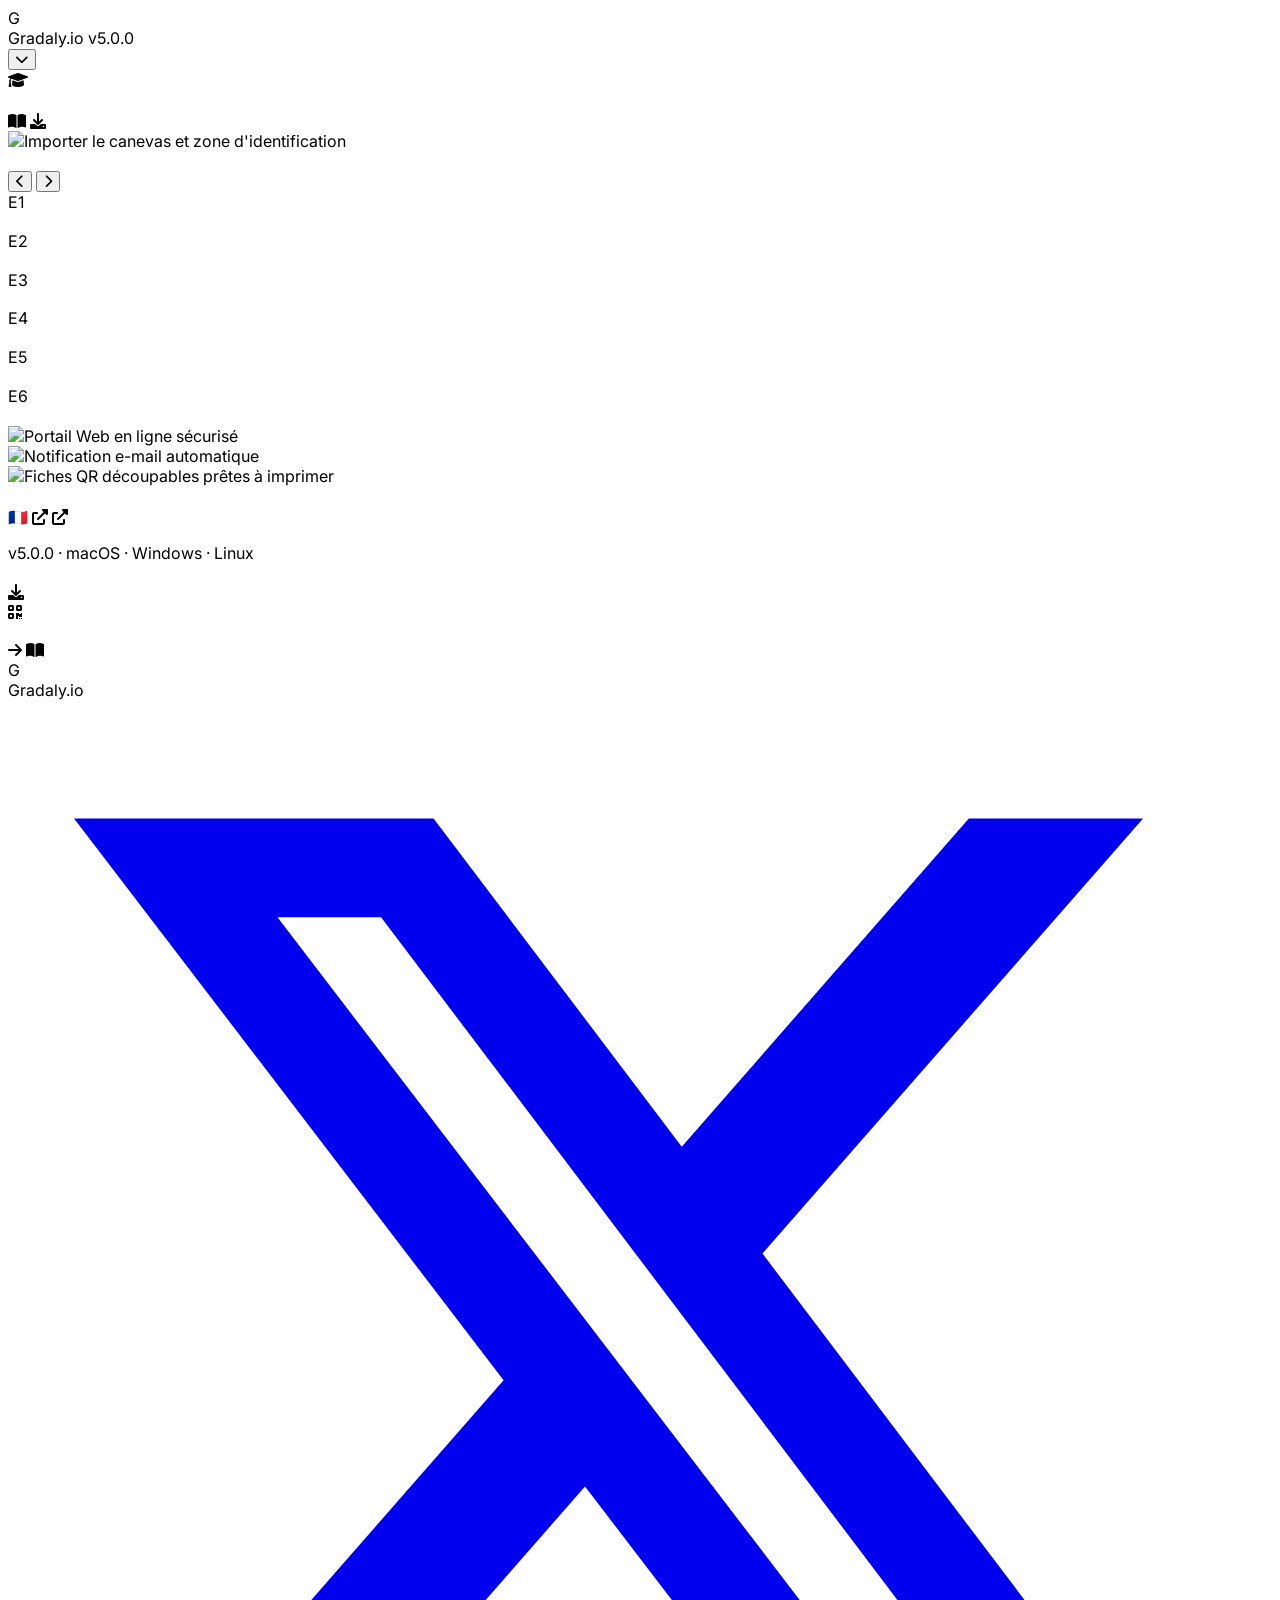
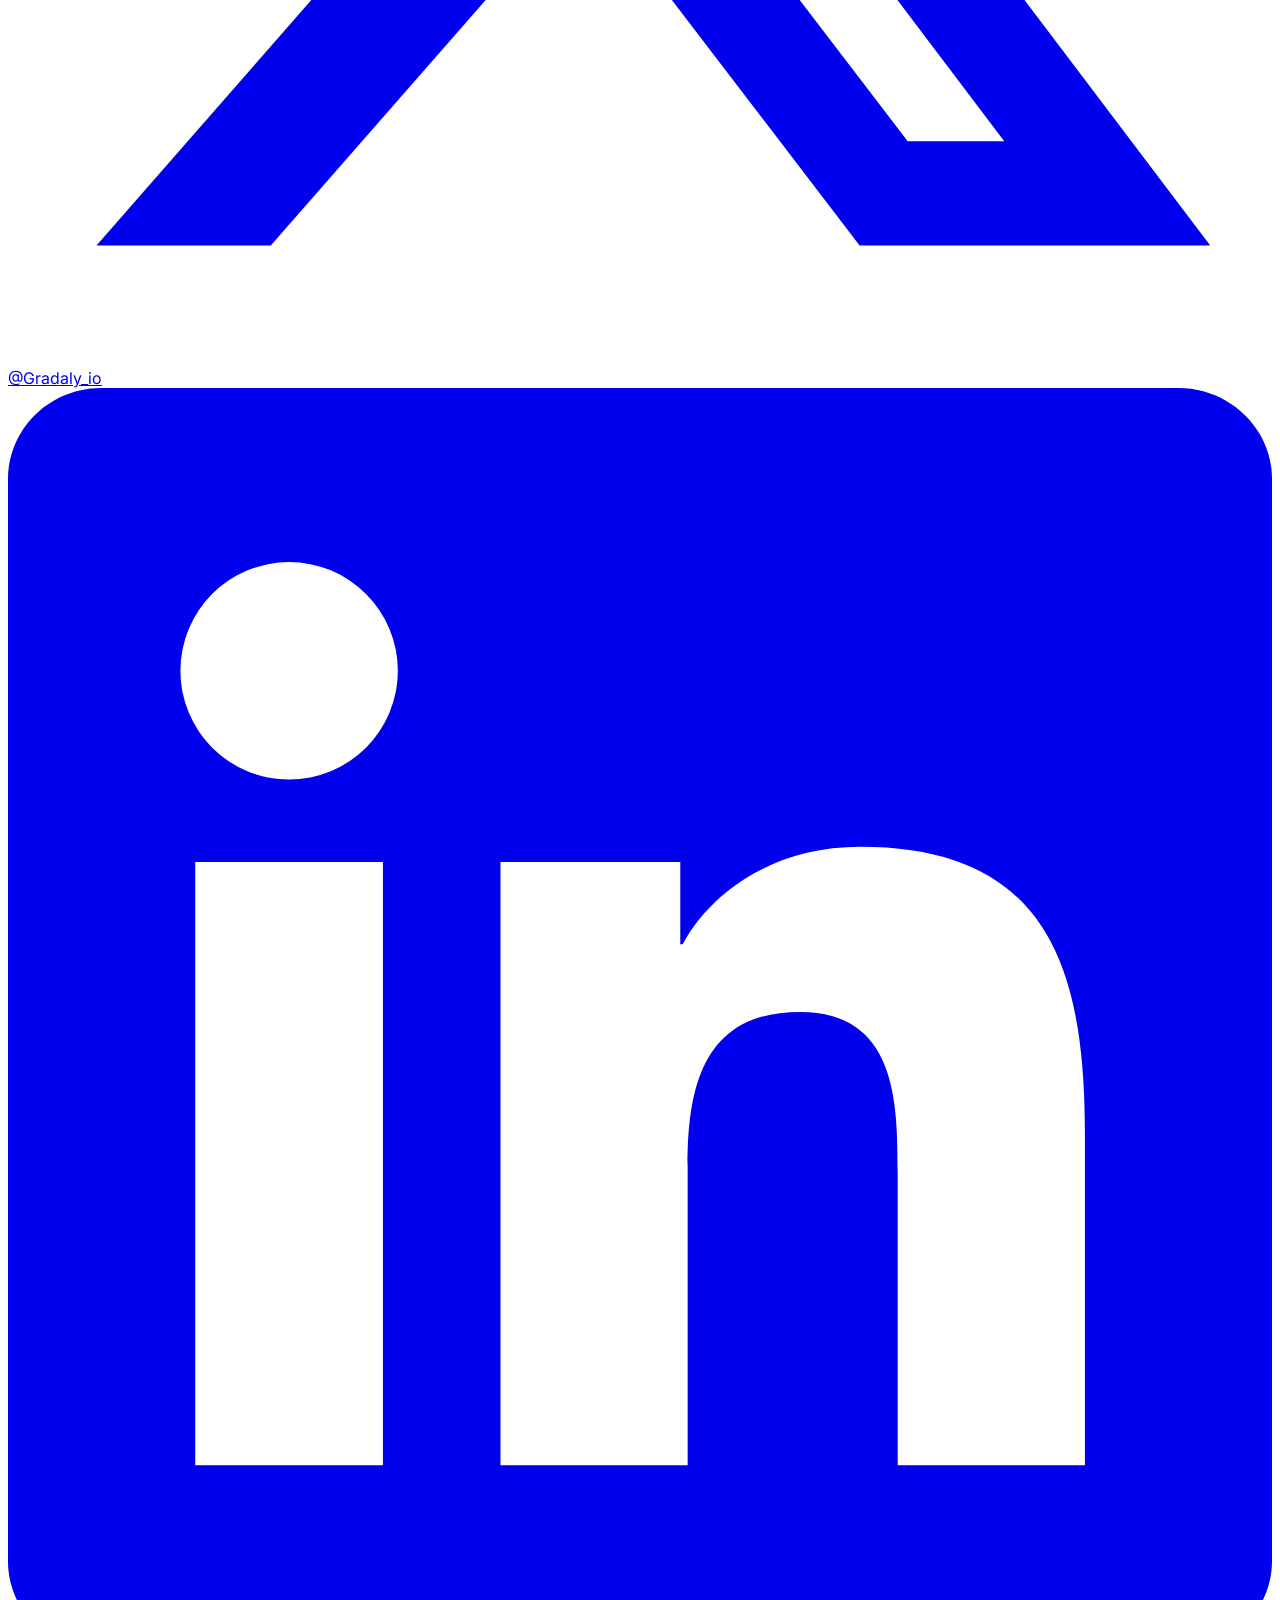
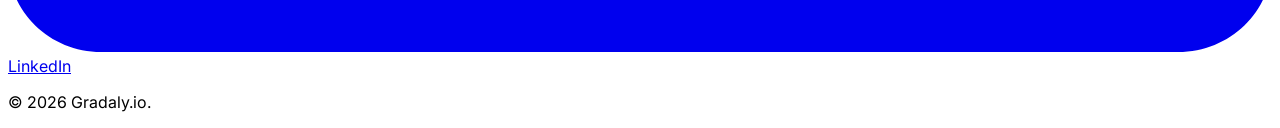
==== exam.html @ 7c9cee9e "feat(website,manual): split homepage into dedicated exam/practice pages, remove mock-exam phrasing a" ====
<!DOCTYPE html>
<html lang="en">
<head>
    <!-- Google tag (gtag.js) -->
    <script async src="https://www.googletagmanager.com/gtag/js?id=G-5EW5CBP0QL"></script>
    <script>
      window.dataLayer = window.dataLayer || [];
      function gtag(){dataLayer.push(arguments);}
      gtag('js', new Date());

      gtag('config', 'G-5EW5CBP0QL');
    </script>
    <meta charset="UTF-8">
    <meta name="viewport" content="width=device-width, initial-scale=1.0">
    <title>Gradaly — Exam Mode (Teacher Cohort Grading)</title>
    <link rel="icon" type="image/svg+xml" href="favicon.svg">
    <link rel="preconnect" href="https://fonts.googleapis.com">
    <link rel="preconnect" href="https://fonts.gstatic.com" crossorigin>
    <link href="https://fonts.googleapis.com/css2?family=Inter:wght@400;500;600;700&display=swap" rel="stylesheet">
    <script src="https://cdn.tailwindcss.com"></script>
    <script defer src="https://cdn.jsdelivr.net/npm/alpinejs@3.x.x/dist/cdn.min.js"></script>
    <link href="https://cdnjs.cloudflare.com/ajax/libs/font-awesome/6.0.0/css/all.min.css" rel="stylesheet">
    <script>
        tailwind.config = {
            theme: {
                extend: {
                    colors: {
                        primary: '#4F46E5', // Indigo 600
                        secondary: '#0D9488', // Teal 600
                    }
                }
            }
        }
    </script>
    <style>
        [x-cloak] { display: none !important; }
        html { scroll-behavior: smooth; }
        body {
            font-family: 'Inter', ui-sans-serif, system-ui, -apple-system, BlinkMacSystemFont, "Segoe UI", Roboto, "Helvetica Neue", Arial, "Noto Sans", "PingFang SC", "Hiragino Sans", "Hiragino Kaku Gothic ProN", "Yu Gothic", "Apple SD Gothic Neo", "Malgun Gothic", "Microsoft YaHei", "Noto Sans SC", "Noto Sans JP", "Noto Sans KR", sans-serif;
        }
    </style>
</head>
<body class="bg-white text-slate-800 antialiased selection:bg-indigo-600 selection:text-white" x-data="i18n()">

    <!-- Navbar -->
    <nav class="fixed top-0 w-full z-50 bg-white/90 backdrop-blur-md border-b border-slate-200/80">
        <div class="max-w-7xl mx-auto px-4 sm:px-6 lg:px-8">
            <div class="flex justify-between h-16 items-center">
                <a :href="'index.html?lang=' + lang" class="flex-shrink-0 flex items-center gap-2.5">
                    <div class="w-7 h-7 bg-indigo-600 rounded-md flex items-center justify-center text-white font-semibold text-sm">G</div>
                    <span class="font-semibold text-lg tracking-tight text-slate-900">Gradaly<span class="text-indigo-600">.io</span></span>
                    <span class="hidden sm:inline-flex items-center px-2 py-0.5 rounded-full text-[10px] font-medium font-mono bg-slate-100 text-slate-600 border border-slate-200/80">v5.0.0</span>
                </a>
                <div class="flex items-center space-x-4 sm:space-x-5">
                    <a :href="'index.html?lang=' + lang" class="hidden md:inline-flex text-[13px] font-medium text-slate-600 hover:text-slate-900 transition" x-text="t.nav_home"></a>
                    <a href="#" class="hidden md:inline-flex px-2.5 py-1 rounded-md bg-indigo-50 text-indigo-700 border border-indigo-100 text-[13px] font-semibold items-center gap-1.5">
                        <span class="w-1.5 h-1.5 rounded-full bg-indigo-600"></span>
                        <span x-text="t.nav_exam_mode"></span>
                    </a>
                    <a :href="'practice.html?lang=' + lang" class="hidden md:inline-flex text-[13px] font-medium text-slate-600 hover:text-teal-700 transition items-center gap-1.5">
                        <span class="w-1.5 h-1.5 rounded-full bg-teal-600"></span>
                        <span x-text="t.nav_practice_mode"></span>
                    </a>
                    <a :href="'manual.html?lang=' + lang + '&mode=exam'" class="hidden md:inline-flex text-[13px] font-medium text-slate-600 hover:text-slate-900 transition" x-text="t.nav_manual"></a>
                    <a :href="'index.html?lang=' + lang + '#pricing'" class="text-[13px] font-medium text-slate-600 hover:text-slate-900 transition" x-text="t.nav_pricing"></a>
                    <div class="relative" @click.outside="langMenuOpen = false">
                        <button type="button"
                                @click="langMenuOpen = !langMenuOpen"
                                class="px-2.5 py-1.5 rounded-lg bg-white hover:bg-slate-50 transition text-xs font-medium text-slate-700 border border-slate-200 cursor-pointer inline-flex items-center gap-1.5">
                            <span x-text="currentLangObj.flag"></span>
                            <span class="hidden lg:inline" x-text="currentLangObj.label"></span>
                            <span class="lg:hidden uppercase" x-text="currentLangObj.code"></span>
                            <i class="fas fa-chevron-down text-[9px] text-slate-400 transition-transform duration-150" :class="{'rotate-180': langMenuOpen}"></i>
                        </button>
                        <div x-show="langMenuOpen"
                             x-cloak
                             x-transition.opacity.duration.150ms
                             class="absolute right-0 mt-2 w-44 rounded-xl bg-white border border-slate-200 shadow-lg py-1.5 z-50">
                            <template x-for="item in supportedLanguages" :key="item.code">
                                <button type="button"
                                        @click="setLang(item.code)"
                                        :class="lang === item.code ? 'bg-indigo-50 text-indigo-700 font-semibold' : 'text-slate-700 hover:bg-slate-50 font-medium'"
                                        class="w-full px-3.5 py-2 text-left text-xs flex items-center justify-between transition cursor-pointer">
                                    <span class="flex items-center gap-2">
                                        <span x-text="item.flag"></span>
                                        <span x-text="item.label"></span>
                                    </span>
                                    <i x-show="lang === item.code" class="fas fa-check text-[10px] text-indigo-600"></i>
                                </button>
                            </template>
                        </div>
                    </div>
                    <a :href="'index.html?lang=' + lang + '#download'" class="hidden sm:inline-flex items-center justify-center px-3.5 py-1.5 rounded-lg text-xs font-semibold text-white bg-indigo-600 hover:bg-indigo-700 transition" x-text="t.nav_download"></a>
                </div>
            </div>
        </div>
        <!-- Compact Mobile Sub-Navigation -->
        <div class="md:hidden border-t border-slate-100 bg-white/95 px-4 py-1.5 flex items-center justify-center gap-4 text-xs">
            <a :href="'index.html?lang=' + lang" class="font-medium text-slate-600 hover:text-slate-900" x-text="t.nav_home"></a>
            <a :href="'practice.html?lang=' + lang" class="inline-flex items-center gap-1.5 font-medium text-slate-600 hover:text-teal-700">
                <span class="w-1.5 h-1.5 rounded-full bg-teal-600"></span>
                <span x-text="t.nav_practice_mode"></span>
            </a>
            <a :href="'manual.html?lang=' + lang + '&mode=exam'" class="font-medium text-slate-600 hover:text-slate-900" x-text="t.nav_manual"></a>
        </div>
    </nav>

    <!-- Editorial Header & Single-Mode 7-Slide Exam Carousel -->
    <div class="pt-36 md:pt-28 pb-16 sm:pb-20 bg-gradient-to-b from-indigo-50/40 via-white to-white"
         x-data="{
            examSlide: 0,
            examTotal: 7,
            timer: null,
            next() {
                this.examSlide = (this.examSlide + 1) % this.examTotal;
                this.resetTimer();
            },
            prev() {
                this.examSlide = (this.examSlide - 1 + this.examTotal) % this.examTotal;
                this.resetTimer();
            },
            goTo(i) {
                this.examSlide = i;
                this.resetTimer();
            },
            resetTimer() {
                clearInterval(this.timer);
                this.timer = setInterval(() => {
                    this.examSlide = (this.examSlide + 1) % this.examTotal;
                }, 8000);
            }
         }"
         x-init="resetTimer()">
        <div class="max-w-6xl mx-auto px-4 sm:px-6 lg:px-8 text-center">
            <div class="inline-flex items-center gap-2 px-3 py-1 rounded-full text-xs font-medium bg-indigo-50 text-indigo-700 border border-indigo-100 mb-5">
                <i class="fas fa-graduation-cap text-[11px]"></i>
                <span x-text="t.prod1_section_kicker"></span>
            </div>

            <h1 class="text-3xl sm:text-4xl font-bold tracking-tight text-slate-900 mb-4 max-w-4xl mx-auto leading-tight" x-text="t.guide_title"></h1>
            <p class="max-w-2xl mx-auto text-sm sm:text-base text-slate-500 mb-8 leading-relaxed" x-text="t.guide_subtitle"></p>

            <!-- Action Buttons -->
            <div class="flex flex-wrap justify-center items-center gap-3 mb-12">
                <a href="#student-portal" class="px-5 py-2.5 rounded-lg bg-indigo-600 text-white text-sm font-medium hover:bg-indigo-700 transition shadow-2xs inline-flex items-center gap-2">
                    <span class="w-1.5 h-1.5 rounded-full bg-emerald-300"></span>
                    <span x-text="t.prod1_demo_btn"></span>
                </a>
                <a :href="'manual.html?lang=' + lang + '&mode=exam'" class="px-4 py-2.5 rounded-lg bg-white text-slate-700 hover:text-indigo-700 hover:bg-slate-50 border border-slate-200/90 text-sm font-medium transition inline-flex items-center gap-2 shadow-2xs">
                    <i class="fas fa-book-open text-xs text-indigo-500"></i>
                    <span x-text="t.prod1_manual_btn"></span>
                </a>
                <a :href="'index.html?lang=' + lang + '#download'" class="px-4 py-2.5 rounded-lg text-slate-600 hover:text-indigo-600 hover:bg-indigo-50/50 text-sm font-medium transition inline-flex items-center gap-2">
                    <i class="fas fa-download text-xs text-slate-400"></i>
                    <span x-text="t.nav_download"></span>
                </a>
            </div>

            <!-- Exam Mode Carousel (7 Slides) -->
            <div class="mx-auto max-w-6xl relative">
                <div class="rounded-2xl border border-slate-200/90 shadow-md bg-white p-2 sm:p-2.5 relative overflow-hidden group">
                    <div class="grid">
                        <div x-show="examSlide === 0" x-transition.opacity.duration.400ms class="flex flex-col" style="grid-area: 1 / 1;">
                            <img src="02_canvas_import.png" alt="Importer le canevas et zone d'identification" class="rounded-xl w-full border border-slate-100">
                            <div class="px-5 sm:px-7 py-5 bg-white border-t border-slate-100 text-left">
                                <span class="text-[11px] font-semibold uppercase tracking-wider text-indigo-600" x-text="t.carousel_slide1_badge"></span>
                                <h3 class="text-base sm:text-lg font-semibold text-slate-900 mt-0.5" x-text="t.carousel_slide1_title"></h3>
                                <p class="text-slate-500 text-xs sm:text-sm mt-1 leading-relaxed pr-24" x-text="t.carousel_slide1_desc"></p>
                            </div>
                        </div>

                        <div x-show="examSlide === 1" x-cloak x-transition.opacity.duration.400ms class="flex flex-col" style="grid-area: 1 / 1;">
                            <img src="ai_assistant_criteria.png" alt="Assistant IA de création de barème avec corrigé type" class="rounded-xl w-full border border-slate-100">
                            <div class="px-5 sm:px-7 py-5 bg-white border-t border-slate-100 text-left">
                                <span class="text-[11px] font-semibold uppercase tracking-wider text-indigo-600" x-text="t.carousel_slide2_badge"></span>
                                <h3 class="text-base sm:text-lg font-semibold text-slate-900 mt-0.5" x-text="t.carousel_slide2_title"></h3>
                                <p class="text-slate-500 text-xs sm:text-sm mt-1 leading-relaxed pr-24" x-text="t.carousel_slide2_desc"></p>
                            </div>
                        </div>

                        <div x-show="examSlide === 2" x-cloak x-transition.opacity.duration.400ms class="flex flex-col" style="grid-area: 1 / 1;">
                            <img src="04_students_roster.png" alt="Importer liste des étudiants CSV" class="rounded-xl w-full border border-slate-100">
                            <div class="px-5 sm:px-7 py-5 bg-white border-t border-slate-100 text-left">
                                <span class="text-[11px] font-semibold uppercase tracking-wider text-indigo-600" x-text="t.carousel_slide3_badge"></span>
                                <h3 class="text-base sm:text-lg font-semibold text-slate-900 mt-0.5" x-text="t.carousel_slide3_title"></h3>
                                <p class="text-slate-500 text-xs sm:text-sm mt-1 leading-relaxed pr-24" x-text="t.carousel_slide3_desc"></p>
                            </div>
                        </div>

                        <div x-show="examSlide === 3" x-cloak x-transition.opacity.duration.400ms class="flex flex-col" style="grid-area: 1 / 1;">
                            <img src="05_copies_matching.png" alt="Importer copies et appariement OCR" class="rounded-xl w-full border border-slate-100">
                            <div class="px-5 sm:px-7 py-5 bg-white border-t border-slate-100 text-left">
                                <span class="text-[11px] font-semibold uppercase tracking-wider text-indigo-600" x-text="t.carousel_slide4_badge"></span>
                                <h3 class="text-base sm:text-lg font-semibold text-slate-900 mt-0.5" x-text="t.carousel_slide4_title"></h3>
                                <p class="text-slate-500 text-xs sm:text-sm mt-1 leading-relaxed pr-24" x-text="t.carousel_slide4_desc"></p>
                            </div>
                        </div>

                        <div x-show="examSlide === 4" x-cloak x-transition.opacity.duration.400ms class="flex flex-col" style="grid-area: 1 / 1;">
                            <img src="06_grading_workspace.png" alt="Notation des copies : IA, manuelle ou mixte" class="rounded-xl w-full border border-slate-100">
                            <div class="px-5 sm:px-7 py-5 bg-white border-t border-slate-100 text-left">
                                <span class="text-[11px] font-semibold uppercase tracking-wider text-indigo-600" x-text="t.carousel_slide5_badge"></span>
                                <h3 class="text-base sm:text-lg font-semibold text-slate-900 mt-0.5" x-text="t.carousel_slide5_title"></h3>
                                <p class="text-slate-500 text-xs sm:text-sm mt-1 leading-relaxed pr-24" x-text="t.carousel_slide5_desc"></p>
                            </div>
                        </div>

                        <div x-show="examSlide === 5" x-cloak x-transition.opacity.duration.400ms class="flex flex-col" style="grid-area: 1 / 1;">
                            <img src="07_statistics_histograms.png" alt="Consulter les statistiques et histogrammes" class="rounded-xl w-full border border-slate-100">
                            <div class="px-5 sm:px-7 py-5 bg-white border-t border-slate-100 text-left">
                                <span class="text-[11px] font-semibold uppercase tracking-wider text-indigo-600" x-text="t.carousel_slide6_badge"></span>
                                <h3 class="text-base sm:text-lg font-semibold text-slate-900 mt-0.5" x-text="t.carousel_slide6_title"></h3>
                                <p class="text-slate-500 text-xs sm:text-sm mt-1 leading-relaxed pr-24" x-text="t.carousel_slide6_desc"></p>
                            </div>
                        </div>

                        <div x-show="examSlide === 6" x-cloak x-transition.opacity.duration.400ms class="flex flex-col" style="grid-area: 1 / 1;">
                            <img src="web_portal_hosted.png" alt="Portail Web en ligne chiffré et fiches QR" class="rounded-xl w-full border border-slate-100">
                            <div class="px-5 sm:px-7 py-5 bg-white border-t border-slate-100 text-left">
                                <span class="text-[11px] font-semibold uppercase tracking-wider text-indigo-600" x-text="t.carousel_slide7_badge"></span>
                                <h3 class="text-base sm:text-lg font-semibold text-slate-900 mt-0.5" x-text="t.carousel_slide7_title"></h3>
                                <p class="text-slate-500 text-xs sm:text-sm mt-1 leading-relaxed pr-24" x-text="t.carousel_slide7_desc"></p>
                            </div>
                        </div>
                    </div>

                    <!-- Navigation Arrows -->
                    <button @click="prev()" type="button" class="absolute left-4 top-[42%] -translate-y-1/2 w-9 h-9 rounded-full bg-white/90 hover:bg-white text-slate-700 hover:text-slate-900 border border-slate-200/90 shadow-sm backdrop-blur-xs flex items-center justify-center transition opacity-85 hover:opacity-100 cursor-pointer z-20">
                        <i class="fas fa-chevron-left text-xs"></i>
                    </button>
                    <button @click="next()" type="button" class="absolute right-4 top-[42%] -translate-y-1/2 w-9 h-9 rounded-full bg-white/90 hover:bg-white text-slate-700 hover:text-slate-900 border border-slate-200/90 shadow-sm backdrop-blur-xs flex items-center justify-center transition opacity-85 hover:opacity-100 cursor-pointer z-20">
                        <i class="fas fa-chevron-right text-xs"></i>
                    </button>

                    <!-- Indigo Dot Indicators -->
                    <div class="absolute bottom-5 right-6 flex items-center space-x-1.5 z-20 bg-slate-50 px-2.5 py-1.5 rounded-full border border-slate-200/80">
                        <template x-for="i in 7" :key="'ex-' + i">
                            <button @click="goTo(i - 1)"
                                    :class="{'w-5 bg-indigo-600': examSlide === (i - 1), 'w-1.5 bg-slate-300 hover:bg-slate-400': examSlide !== (i - 1)}"
                                    class="h-1.5 rounded-full transition-all duration-300 cursor-pointer"></button>
                        </template>
                    </div>
                </div>
            </div>
        </div>
    </div>

    <!-- 6 Step Cards for Exam Mode (E1-E6) -->
    <div class="py-20 bg-slate-50/70 border-y border-slate-200/70">
        <div class="max-w-6xl mx-auto px-4 sm:px-6 lg:px-8">
            <div class="grid grid-cols-1 md:grid-cols-2 gap-6">
                <div class="bg-white rounded-2xl p-6 border border-slate-200/80">
                    <div class="flex items-start gap-3.5 mb-3">
                        <div class="w-8 h-8 rounded-lg bg-indigo-50 text-indigo-700 border border-indigo-100 font-semibold text-xs flex items-center justify-center shrink-0">E1</div>
                        <div>
                            <span class="text-[11px] font-medium uppercase tracking-wider text-indigo-600/90" x-text="t.guide_step2_tag"></span>
                            <h3 class="text-base font-semibold text-slate-900" x-text="t.guide_step2_title"></h3>
                        </div>
                    </div>
                    <p class="text-sm text-slate-500 leading-relaxed mb-2.5" x-text="t.guide_step2_item1_desc"></p>
                    <p class="text-sm text-slate-500 leading-relaxed" x-text="t.guide_step2_item2_desc"></p>
                </div>

                <div class="bg-white rounded-2xl p-6 border border-slate-200/80">
                    <div class="flex items-start gap-3.5 mb-3">
                        <div class="w-8 h-8 rounded-lg bg-indigo-50 text-indigo-700 border border-indigo-100 font-semibold text-xs flex items-center justify-center shrink-0">E2</div>
                        <div>
                            <span class="text-[11px] font-medium uppercase tracking-wider text-indigo-600/90" x-text="t.guide_step3_tag"></span>
                            <h3 class="text-base font-semibold text-slate-900" x-text="t.guide_step3_title"></h3>
                        </div>
                    </div>
                    <p class="text-sm text-slate-500 leading-relaxed mb-2.5" x-text="t.guide_step3_item2_desc"></p>
                    <p class="text-sm text-slate-500 leading-relaxed" x-text="t.guide_step3_item3_desc"></p>
                </div>

                <div class="bg-white rounded-2xl p-6 border border-slate-200/80">
                    <div class="flex items-start gap-3.5 mb-3">
                        <div class="w-8 h-8 rounded-lg bg-indigo-50 text-indigo-700 border border-indigo-100 font-semibold text-xs flex items-center justify-center shrink-0">E3</div>
                        <div>
                            <span class="text-[11px] font-medium uppercase tracking-wider text-indigo-600/90" x-text="t.guide_step5_tag"></span>
                            <h3 class="text-base font-semibold text-slate-900" x-text="t.guide_step5_title"></h3>
                        </div>
                    </div>
                    <p class="text-sm text-slate-500 leading-relaxed mb-2.5" x-text="t.guide_step4_item1_desc"></p>
                    <p class="text-sm text-slate-500 leading-relaxed" x-text="t.guide_step5_item2_desc"></p>
                </div>

                <div class="bg-white rounded-2xl p-6 border border-slate-200/80">
                    <div class="flex items-start gap-3.5 mb-3">
                        <div class="w-8 h-8 rounded-lg bg-indigo-50 text-indigo-700 border border-indigo-100 font-semibold text-xs flex items-center justify-center shrink-0">E4</div>
                        <div>
                            <span class="text-[11px] font-medium uppercase tracking-wider text-indigo-600/90" x-text="t.guide_step6_tag"></span>
                            <h3 class="text-base font-semibold text-slate-900" x-text="t.guide_step6_title"></h3>
                        </div>
                    </div>
                    <p class="text-sm text-slate-500 leading-relaxed mb-2.5" x-text="t.guide_step6_item1_desc"></p>
                    <p class="text-sm text-slate-500 leading-relaxed" x-text="t.guide_step6_item3_desc"></p>
                </div>

                <div class="bg-white rounded-2xl p-6 border border-slate-200/80">
                    <div class="flex items-start gap-3.5 mb-3">
                        <div class="w-8 h-8 rounded-lg bg-indigo-50 text-indigo-700 border border-indigo-100 font-semibold text-xs flex items-center justify-center shrink-0">E5</div>
                        <div>
                            <span class="text-[11px] font-medium uppercase tracking-wider text-indigo-600/90" x-text="t.collab_banner_badge"></span>
                            <h3 class="text-base font-semibold text-slate-900" x-text="t.collab_banner_title"></h3>
                        </div>
                    </div>
                    <p class="text-sm text-slate-500 leading-relaxed" x-text="t.collab_banner_desc"></p>
                </div>

                <div class="bg-white rounded-2xl p-6 border border-slate-200/80">
                    <div class="flex items-start gap-3.5 mb-3">
                        <div class="w-8 h-8 rounded-lg bg-indigo-50 text-indigo-700 border border-indigo-100 font-semibold text-xs flex items-center justify-center shrink-0">E6</div>
                        <div>
                            <span class="text-[11px] font-medium uppercase tracking-wider text-indigo-600/90" x-text="t.guide_step8_tag"></span>
                            <h3 class="text-base font-semibold text-slate-900" x-text="t.guide_step8_title"></h3>
                        </div>
                    </div>
                    <p class="text-sm text-slate-500 leading-relaxed mb-2.5" x-text="t.guide_step7_item2_desc"></p>
                    <p class="text-sm text-slate-500 leading-relaxed" x-text="t.guide_step8_item1_desc"></p>
                </div>
            </div>
        </div>
    </div>

    <!-- Integrated Exam Restitution Portal Showcase (#student-portal) -->
    <div id="student-portal" class="py-20 bg-white">
        <div class="max-w-6xl mx-auto px-4 sm:px-6 lg:px-8">
            <div class="text-center max-w-2xl mx-auto mb-10">
                <span class="text-[11px] font-semibold uppercase tracking-[0.14em] text-indigo-600" x-text="t.portal_badge"></span>
                <h2 class="text-2xl sm:text-3xl font-semibold text-slate-900 tracking-tight mt-1.5" x-text="t.portal_title"></h2>
                <p class="mt-2.5 text-sm sm:text-base text-slate-500 leading-relaxed" x-text="t.portal_subtitle"></p>
            </div>

            <!-- 3 Showcase Previews -->
            <div class="mb-10 grid grid-cols-1 md:grid-cols-3 gap-6">
                <div class="rounded-xl border border-slate-200/80 bg-white p-2 shadow-2xs flex flex-col justify-between">
                    <img src="web_portal_hosted.png" alt="Portail Web en ligne sécurisé" class="rounded-lg w-full h-[210px] object-cover object-top border border-slate-100">
                    <div class="pt-3 pb-1.5 text-center">
                        <span class="text-xs font-medium text-slate-600" x-text="t.portal_shot_web"></span>
                    </div>
                </div>
                <div class="rounded-xl border border-slate-200/80 bg-white p-2 shadow-2xs flex flex-col justify-between">
                    <img src="mail_gradaly.png" alt="Notification e-mail automatique" class="rounded-lg w-full h-[210px] object-cover object-top border border-slate-100">
                    <div class="pt-3 pb-1.5 text-center">
                        <span class="text-xs font-medium text-slate-600" x-text="t.portal_shot_mail"></span>
                    </div>
                </div>
                <div class="rounded-xl border border-slate-200/80 bg-white p-2 shadow-2xs flex flex-col justify-between">
                    <img src="QR_code_ready_to_print.png" alt="Fiches QR découpables prêtes à imprimer" class="rounded-lg w-full h-[210px] object-cover object-top border border-slate-100">
                    <div class="pt-3 pb-1.5 text-center">
                        <span class="text-xs font-medium text-slate-600" x-text="t.portal_shot_qr"></span>
                    </div>
                </div>
            </div>

            <!-- Soft Light Indigo Interactive Live Demo Box -->
            <div class="bg-gradient-to-br from-indigo-50/70 via-white to-slate-50 rounded-2xl p-7 sm:p-9 border border-indigo-200/80 shadow-2xs">
                <div class="max-w-2xl mx-auto text-center space-y-4">
                    <div class="inline-flex items-center gap-2 px-3 py-1 rounded-full text-xs font-medium bg-white text-indigo-700 border border-indigo-200/80 shadow-2xs">
                        <span class="w-1.5 h-1.5 rounded-full bg-emerald-500"></span>
                        <span x-text="t.portal_demo_pill"></span>
                    </div>
                    <h4 class="text-xl sm:text-2xl font-semibold tracking-tight text-slate-900" x-text="t.portal_demo_title"></h4>
                    <p class="text-slate-600 text-sm leading-relaxed" x-text="t.portal_demo_desc"></p>
                    
                    <div class="flex flex-col sm:flex-row items-center justify-center gap-3 pt-2">
                        <a x-show="lang === 'fr'" :href="'demo/index.html?id=8b0b6cc4a3bfd478081950f54a1a4969&lang=' + lang + '#k=2yQdLmtPN4pKbuVfEflHqDkqLUDbIxr2uRZ7TTTYWtM'" target="_blank" rel="noopener noreferrer" class="w-full sm:w-auto inline-flex items-center justify-center gap-2 px-5 py-2.5 rounded-lg bg-indigo-600 hover:bg-indigo-700 text-white font-medium text-sm shadow-2xs transition cursor-pointer">
                            <span>🇫🇷</span>
                            <span x-text="t.portal_btn_demo_fr"></span>
                            <i class="fas fa-external-link-alt text-[11px] opacity-75"></i>
                        </a>
                        <a x-show="lang !== 'fr'" :href="'demo/index.html?id=e6b892e325d36bfd74f1a9d50b45d64e&lang=' + lang + '#k=fps-pl-WevkHs676fF76-Jl4xtKBXQCfMjQoxtrG9EY'" target="_blank" rel="noopener noreferrer" class="w-full sm:w-auto inline-flex items-center justify-center gap-2 px-5 py-2.5 rounded-lg bg-indigo-600 hover:bg-indigo-700 text-white font-medium text-sm shadow-2xs transition cursor-pointer">
                            <span x-text="currentLangObj.flag"></span>
                            <span x-text="t.portal_btn_demo_en"></span>
                            <i class="fas fa-external-link-alt text-[11px] opacity-75"></i>
                        </a>
                    </div>
                    <p class="text-xs text-slate-400" x-text="t.portal_demo_note"></p>
                </div>
            </div>
        </div>
    </div>

    <!-- Bottom CTA & Second Workflow Cross-Link -->
    <div class="py-16 bg-slate-50/70 border-t border-slate-200/70">
        <div class="max-w-6xl mx-auto px-4 sm:px-6 lg:px-8 grid grid-cols-1 lg:grid-cols-2 gap-6 items-stretch">
            <!-- Download / Pricing CTA Card -->
            <div class="p-6 sm:p-7 rounded-2xl bg-white border border-slate-200/80 flex flex-col justify-between">
                <div>
                    <div class="inline-flex items-center gap-2 px-2.5 py-0.5 rounded-full text-[11px] font-medium bg-slate-100 text-slate-600 border border-slate-200/80 mb-3">
                        <span class="w-1.5 h-1.5 rounded-full bg-emerald-500"></span>
                        <span class="font-mono font-semibold text-slate-800">v5.0.0</span>
                        <span>·</span>
                        <span>macOS · Windows · Linux</span>
                    </div>
                    <h3 class="text-lg font-semibold text-slate-900 mb-2" x-text="t.cta_title"></h3>
                    <p class="text-sm text-slate-500 leading-relaxed mb-5" x-text="t.cta_subtitle"></p>
                </div>
                <div class="flex flex-wrap items-center gap-3 pt-4 border-t border-slate-100">
                    <a :href="'index.html?lang=' + lang + '#download'" class="inline-flex items-center gap-2 px-4 py-2 rounded-lg bg-indigo-600 hover:bg-indigo-700 text-white text-xs font-semibold transition shadow-2xs">
                        <i class="fas fa-download text-[11px]"></i>
                        <span x-text="t.nav_download"></span>
                    </a>
                    <a :href="'index.html?lang=' + lang + '#pricing'" class="inline-flex items-center gap-2 px-4 py-2 rounded-lg bg-slate-100 hover:bg-slate-200/70 text-slate-700 text-xs font-medium border border-slate-200 transition">
                        <span x-text="t.nav_pricing"></span>
                    </a>
                </div>
            </div>

            <!-- Cross-Link Card to Practice QR Mode -->
            <div class="p-6 sm:p-7 rounded-2xl bg-gradient-to-br from-teal-50/50 via-white to-white border border-teal-200/80 flex flex-col justify-between">
                <div>
                    <div class="flex flex-wrap items-center justify-between gap-2 mb-3">
                        <span class="inline-flex items-center gap-1.5 px-2.5 py-0.5 rounded-md text-[11px] font-semibold bg-teal-50 text-teal-700 border border-teal-100">
                            <i class="fas fa-qrcode text-[10px]"></i>
                            <span x-text="t.prod2_badge"></span>
                        </span>
                        <span class="text-xs font-medium text-slate-400" x-text="t.prod2_actor"></span>
                    </div>
                    <h3 class="text-lg font-semibold text-slate-900 mb-2" x-text="t.prod2_title"></h3>
                    <p class="text-sm text-slate-500 leading-relaxed mb-5" x-text="t.prod2_desc"></p>
                </div>
                <div class="flex flex-wrap items-center justify-between gap-3 pt-4 border-t border-slate-100">
                    <a :href="'practice.html?lang=' + lang" class="inline-flex items-center gap-2 px-4 py-2 rounded-lg bg-teal-600 hover:bg-teal-700 text-white text-xs font-semibold transition shadow-2xs">
                        <span x-text="t.prod2_cta"></span>
                        <i class="fas fa-arrow-right text-[10px]"></i>
                    </a>
                    <a :href="'manual.html?lang=' + lang + '&mode=practice'" class="inline-flex items-center gap-1.5 text-xs font-medium text-slate-500 hover:text-slate-900 transition">
                        <i class="fas fa-book-open text-[10px]"></i>
                        <span x-text="t.prod2_manual_btn"></span>
                    </a>
                </div>
            </div>
        </div>
    </div>

    <!-- Footer (Social links strictly on website pages) -->
    <footer class="bg-slate-50 text-slate-500 py-10 border-t border-slate-200/80">
        <div class="max-w-6xl mx-auto px-4 sm:px-6 lg:px-8 flex flex-col md:flex-row justify-between items-center gap-5">
            <a :href="'index.html?lang=' + lang" class="flex items-center space-x-2">
                <div class="w-7 h-7 bg-indigo-600 rounded-md flex items-center justify-center text-white font-semibold text-sm">G</div>
                <span class="text-slate-900 font-semibold tracking-tight text-lg">Gradaly<span class="text-indigo-600">.io</span></span>
            </a>
            <div class="flex flex-wrap items-center justify-center gap-4 text-xs">
                <span class="text-slate-400" x-text="t.footer_follow"></span>
                <a href="https://x.com/Gradaly_io" target="_blank" rel="noopener noreferrer" class="inline-flex items-center gap-1.5 text-slate-600 hover:text-indigo-600 transition font-medium">
                    <svg class="w-3.5 h-3.5" viewBox="0 0 24 24" fill="currentColor" aria-hidden="true">
                        <path d="M18.244 2.25h3.308l-7.227 8.26 8.502 11.24H16.17l-5.214-6.817L4.99 21.75H1.68l7.73-8.835L1.254 2.25H8.08l4.713 6.231zm-1.161 17.52h1.833L7.084 4.126H5.117z"/>
                    </svg>
                    <span>@Gradaly_io</span>
                </a>
                <a href="https://www.linkedin.com/company/146643885" target="_blank" rel="noopener noreferrer" class="inline-flex items-center gap-1.5 text-slate-600 hover:text-indigo-600 transition font-medium">
                    <svg class="w-3.5 h-3.5 text-sky-600" viewBox="0 0 24 24" fill="currentColor" aria-hidden="true">
                        <path d="M20.447 20.452h-3.554v-5.569c0-1.328-.027-3.037-1.852-3.037-1.853 0-2.136 1.445-2.136 2.939v5.667H9.351V9h3.414v1.561h.046c.477-.9 1.637-1.85 3.37-1.85 3.601 0 4.267 2.37 4.267 5.455v6.286zM5.337 7.433a2.062 2.062 0 01-2.063-2.065 2.064 2.064 0 112.063 2.065zm1.782 13.019H3.555V9h3.564v11.452zM22.225 0H1.771C.792 0 0 .774 0 1.729v20.542C0 23.227.792 24 1.771 24h20.451C23.2 24 24 23.227 24 22.271V1.729C24 .774 23.2 0 22.222 0h.003z"/>
                    </svg>
                    <span>LinkedIn</span>
                </a>
            </div>
            <p class="text-xs text-slate-400">© 2026 Gradaly.io. <span x-text="t.footer_rights"></span></p>
        </div>
    </footer>

    <script src="locales/site-nl.js?v=5.0.0"></script>
    <script src="locales/site-de.js?v=5.0.0"></script>
    <script src="locales/site-es.js?v=5.0.0"></script>
    <script src="locales/site-it.js?v=5.0.0"></script>
    <script src="locales/site-tr.js?v=5.0.0"></script>
    <script src="locales/site-zh.js?v=5.0.0"></script>
    <script src="locales/site-ja.js?v=5.0.0"></script>
    <script src="locales/site-ko.js?v=5.0.0"></script>
    <script src="script.js?v=5.0.0"></script>
</body>
</html>
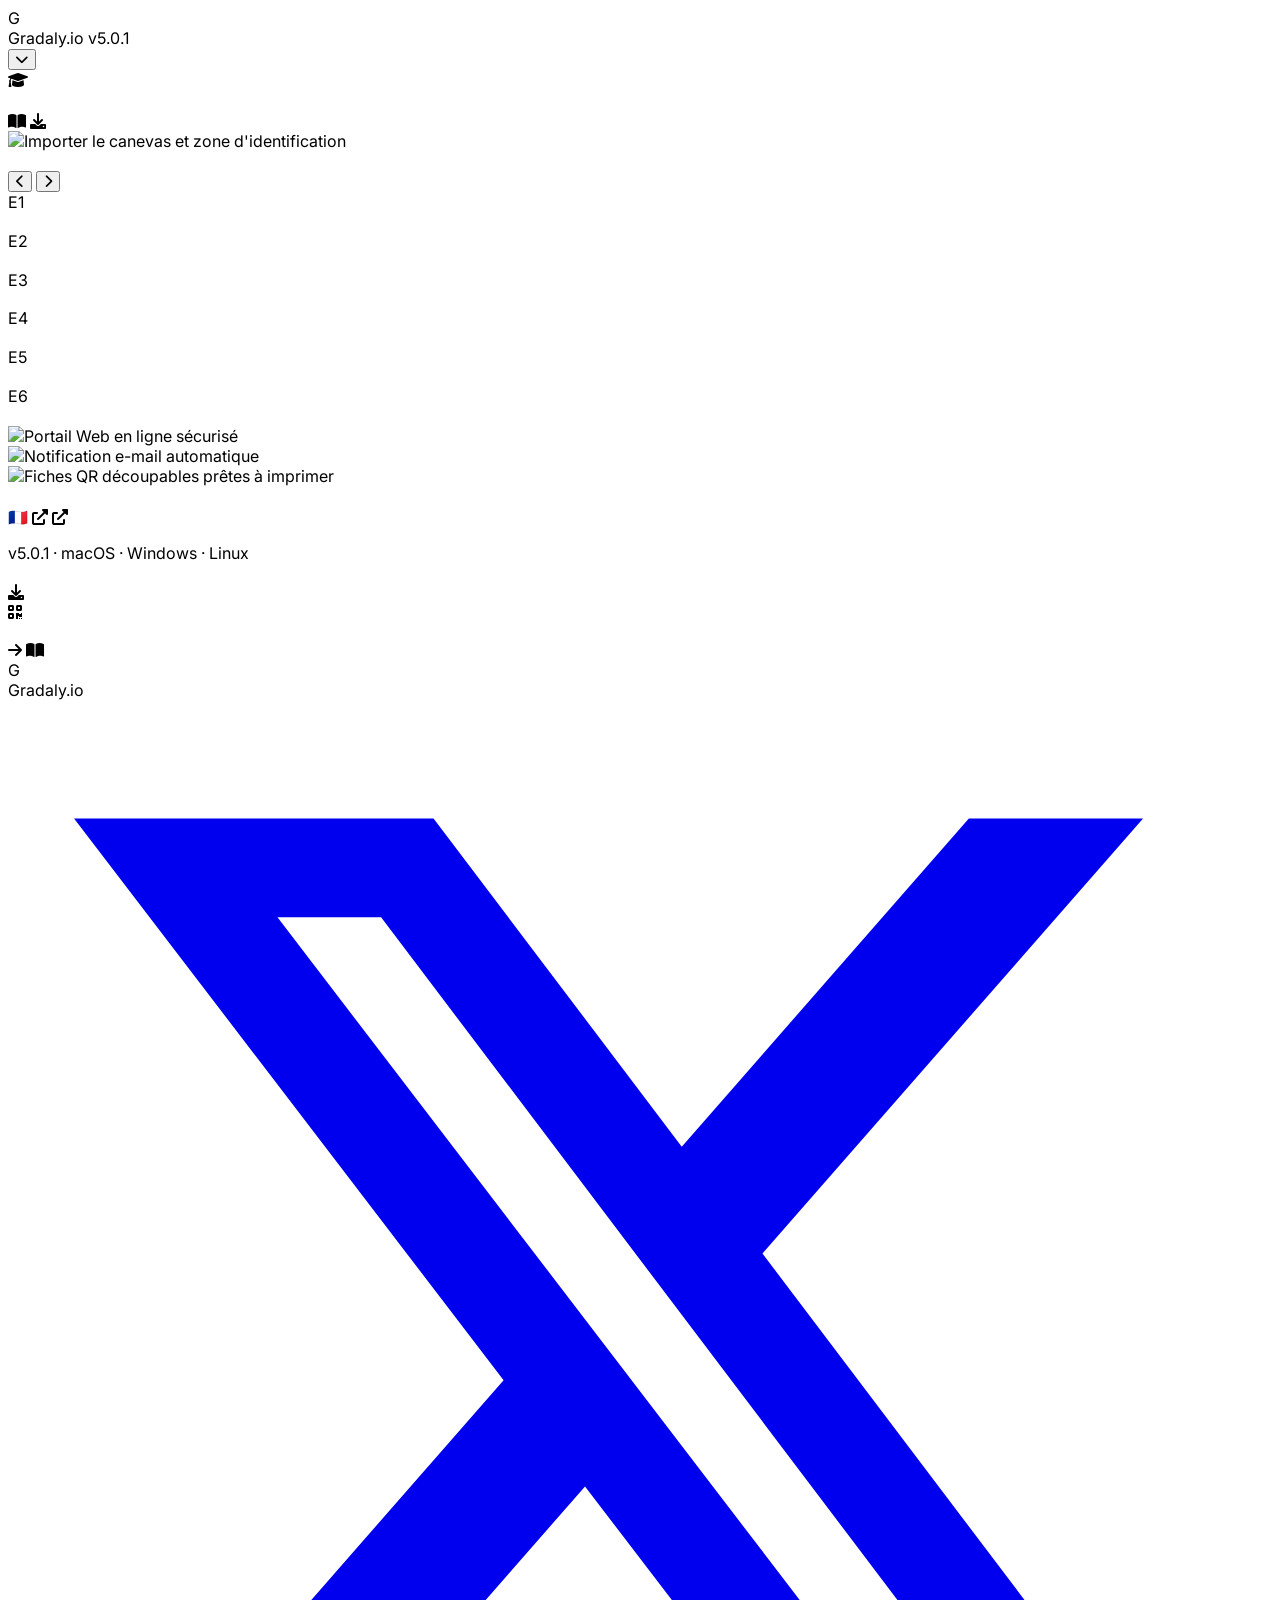
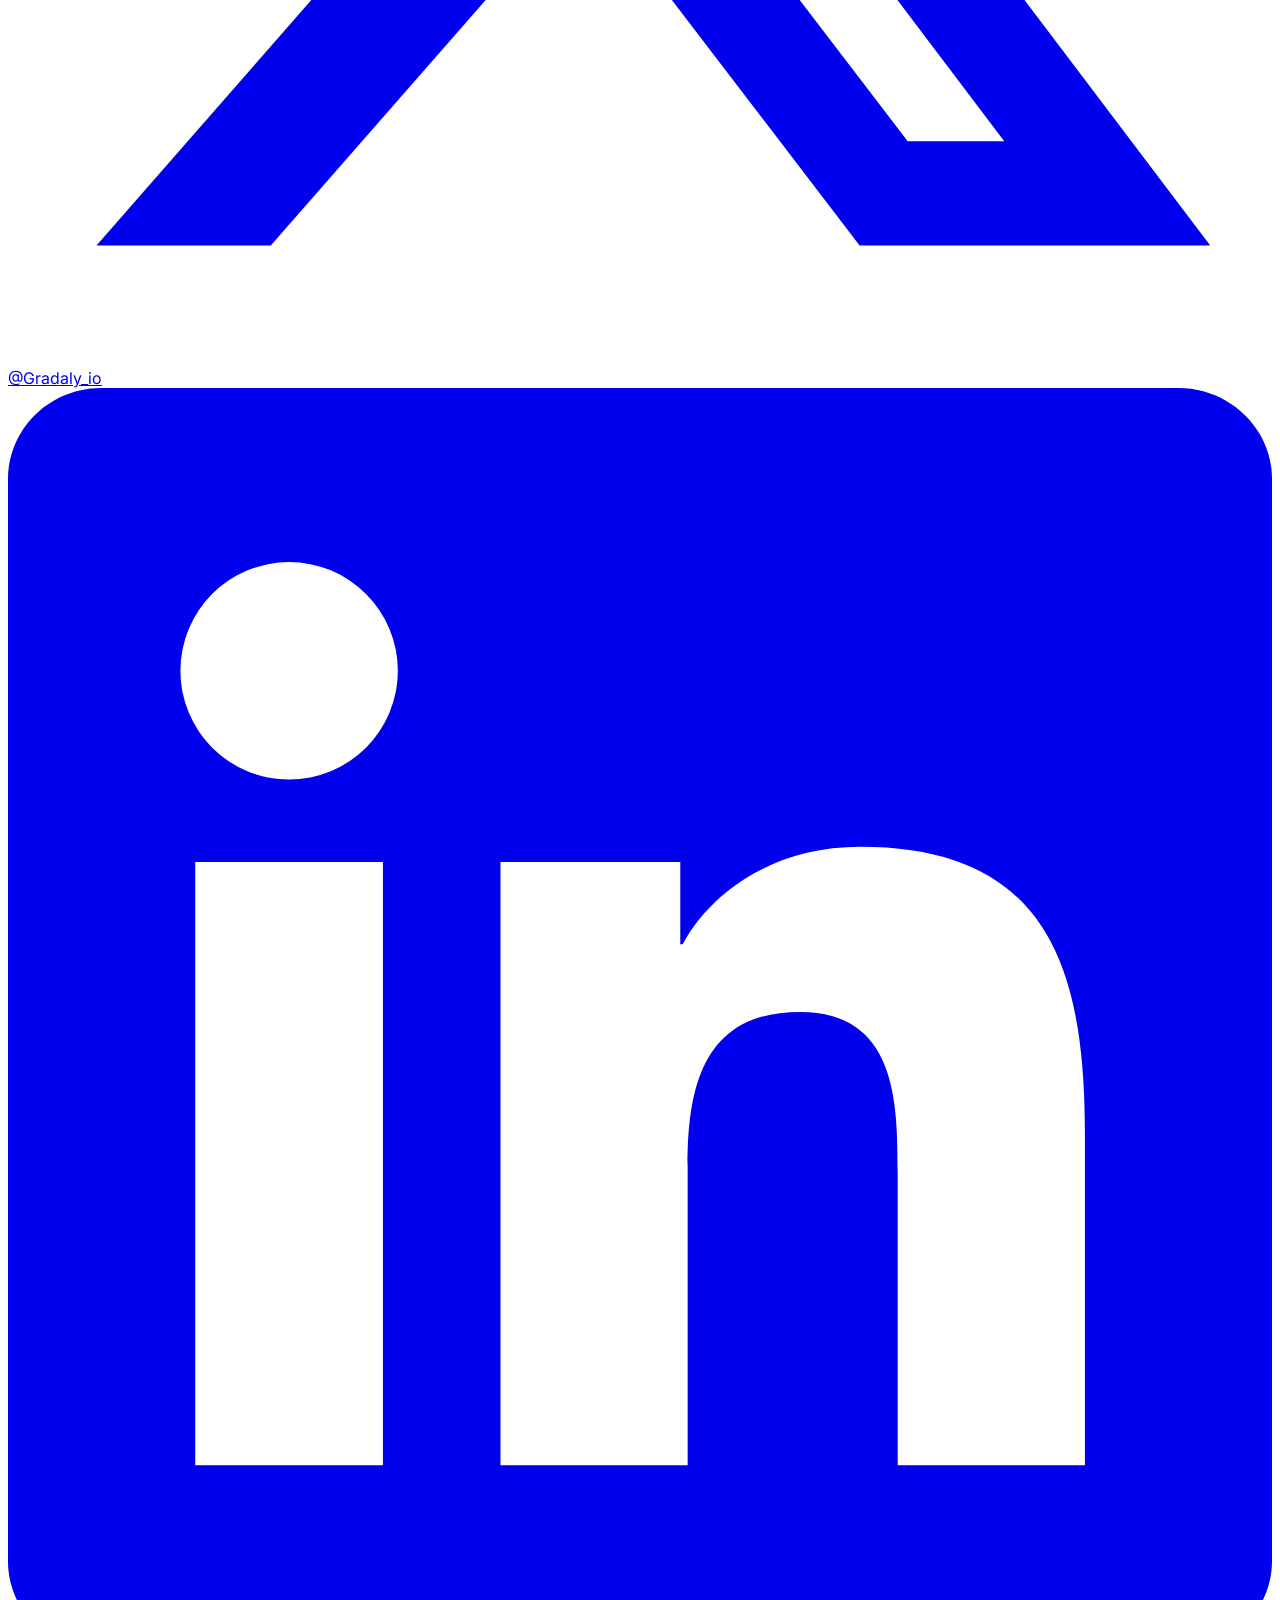
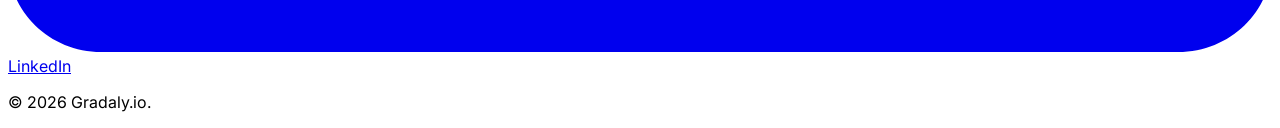
==== commit c8779037: "chore(release): update website and manual to v5.0.1" ====
--- a/exam.html
+++ b/exam.html
@@ -49,7 +49,7 @@
                 <a :href="'index.html?lang=' + lang" class="flex-shrink-0 flex items-center gap-2.5">
                     <div class="w-7 h-7 bg-indigo-600 rounded-md flex items-center justify-center text-white font-semibold text-sm">G</div>
                     <span class="font-semibold text-lg tracking-tight text-slate-900">Gradaly<span class="text-indigo-600">.io</span></span>
-                    <span class="hidden sm:inline-flex items-center px-2 py-0.5 rounded-full text-[10px] font-medium font-mono bg-slate-100 text-slate-600 border border-slate-200/80">v5.0.0</span>
+                    <span class="hidden sm:inline-flex items-center px-2 py-0.5 rounded-full text-[10px] font-medium font-mono bg-slate-100 text-slate-600 border border-slate-200/80">v5.0.1</span>
                 </a>
                 <div class="flex items-center space-x-4 sm:space-x-5">
                     <a :href="'index.html?lang=' + lang" class="hidden md:inline-flex text-[13px] font-medium text-slate-600 hover:text-slate-900 transition" x-text="t.nav_home"></a>
@@ -390,7 +390,7 @@
                 <div>
                     <div class="inline-flex items-center gap-2 px-2.5 py-0.5 rounded-full text-[11px] font-medium bg-slate-100 text-slate-600 border border-slate-200/80 mb-3">
                         <span class="w-1.5 h-1.5 rounded-full bg-emerald-500"></span>
-                        <span class="font-mono font-semibold text-slate-800">v5.0.0</span>
+                        <span class="font-mono font-semibold text-slate-800">v5.0.1</span>
                         <span>·</span>
                         <span>macOS · Windows · Linux</span>
                     </div>
@@ -461,14 +461,14 @@
         </div>
     </footer>
 
-    <script src="locales/site-nl.js?v=5.0.0"></script>
-    <script src="locales/site-de.js?v=5.0.0"></script>
-    <script src="locales/site-es.js?v=5.0.0"></script>
-    <script src="locales/site-it.js?v=5.0.0"></script>
-    <script src="locales/site-tr.js?v=5.0.0"></script>
-    <script src="locales/site-zh.js?v=5.0.0"></script>
-    <script src="locales/site-ja.js?v=5.0.0"></script>
-    <script src="locales/site-ko.js?v=5.0.0"></script>
-    <script src="script.js?v=5.0.0"></script>
+    <script src="locales/site-nl.js?v=5.0.1"></script>
+    <script src="locales/site-de.js?v=5.0.1"></script>
+    <script src="locales/site-es.js?v=5.0.1"></script>
+    <script src="locales/site-it.js?v=5.0.1"></script>
+    <script src="locales/site-tr.js?v=5.0.1"></script>
+    <script src="locales/site-zh.js?v=5.0.1"></script>
+    <script src="locales/site-ja.js?v=5.0.1"></script>
+    <script src="locales/site-ko.js?v=5.0.1"></script>
+    <script src="script.js?v=5.0.1"></script>
 </body>
 </html>
